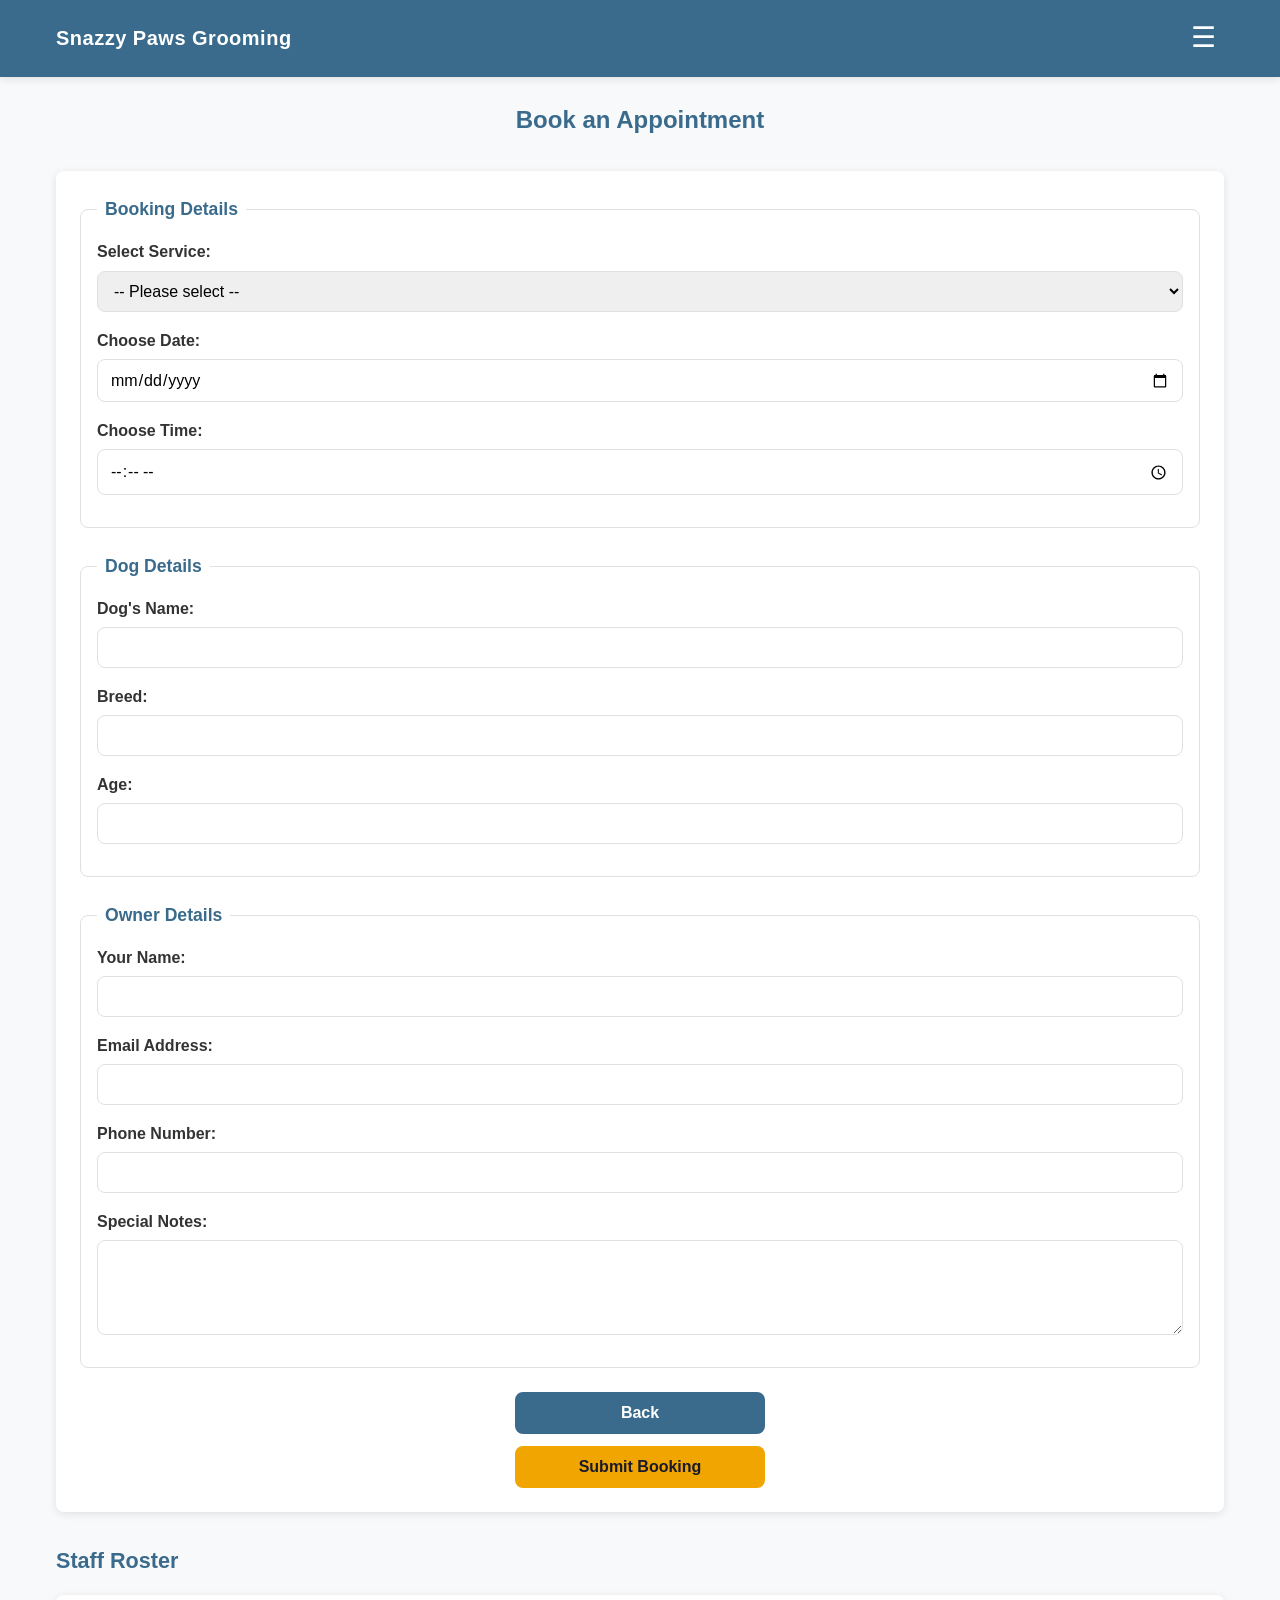
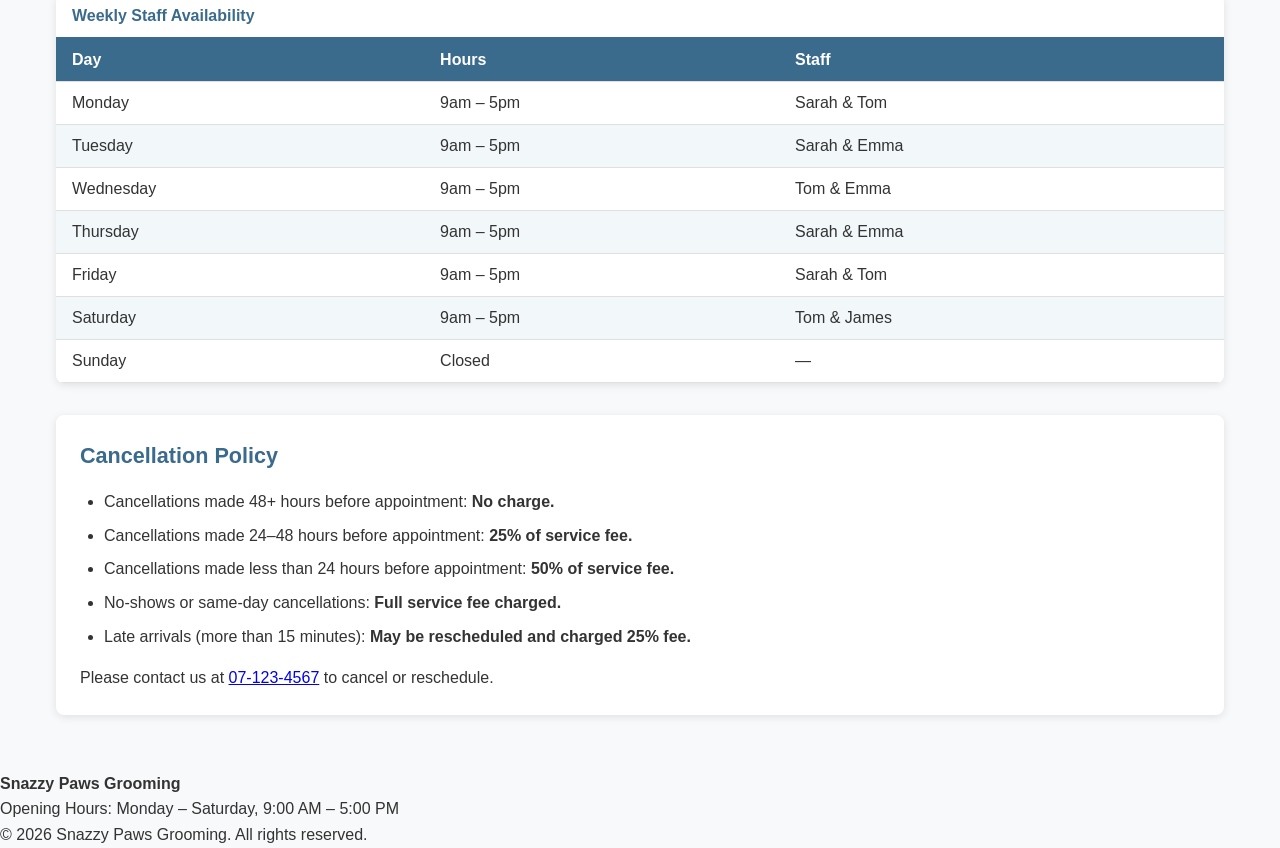
==== booking.html @ 9fe6e05d "Add files via upload" ====
<link rel="stylesheet" href="styles.min.css">
<!DOCTYPE html>
<html lang="en">

<head>
    <meta charset="UTF-8">
    <meta name="viewport" content="width=device-width, initial-scale=1.0">
    <meta name="description" content="Book a grooming appointment for your dog at Snazzy Paws Grooming">
    <title>Booking | Snazzy Paws Grooming</title>
    <link rel="stylesheet" href="styles.min.css">
</head>

<body>
    <a href="#main-content" class="skip-link">Skip to main content</a>

    <header>
        <nav aria-label="Main navigation">
            <div class="nav-container">
                <a href="index.html" class="logo">Snazzy Paws Grooming</a>
                <input type="checkbox" id="nav-toggle" class="nav-toggle" aria-label="Toggle navigation menu">
                <label for="nav-toggle" class="hamburger" aria-hidden="true">&#9776;</label>
                <ul class="nav-menu">
                    <li><a href="index.html">Home</a></li>
                    <li><a href="services.html">Services</a></li>
                    <li><a href="gallery.html">Gallery</a></li>
                    <li><a href="booking.html" aria-current="page">Booking</a></li>
                    <li><a href="contact.html">Contact</a></li>
                </ul>
            </div>
        </nav>
    </header>

    <main id="main-content">
        <section class="page-header" aria-labelledby="booking-heading">
            <h1 id="booking-heading">Book an Appointment</h1>
        </section>

        <section class="booking-form-section" aria-labelledby="form-heading">
            <h2 id="form-heading" class="visually-hidden">Booking Form</h2>
            <form action="#" method="post" class="booking-form">
                <fieldset>
                    <legend>Booking Details</legend>

                    <div class="form-group">
                        <label for="service">Select Service:</label>
                        <select id="service" name="service" required>
                            <option value="">-- Please select --</option>
                            <option value="bath-brush">Bath and Brush</option>
                            <option value="haircut">Haircut</option>
                            <option value="nail-trim">Nail Trim</option>
                            <option value="full-grooming">Full Grooming Package</option>
                            <option value="spa-package">Spa Package</option>
                            <option value="puppy-package">Puppy Package</option>
                            <option value="senior-package">Senior Dog Package</option>
                        </select>
                    </div>

                    <div class="form-group">
                        <label for="date">Choose Date:</label>
                        <input type="date" id="date" name="date" required>
                    </div>

                    <div class="form-group">
                        <label for="time">Choose Time:</label>
                        <input type="time" id="time" name="time" required>
                    </div>
                </fieldset>

                <fieldset>
                    <legend>Dog Details</legend>

                    <div class="form-group">
                        <label for="dog-name">Dog's Name:</label>
                        <input type="text" id="dog-name" name="dog-name" required>
                    </div>

                    <div class="form-group">
                        <label for="breed">Breed:</label>
                        <input type="text" id="breed" name="breed" required>
                    </div>

                    <div class="form-group">
                        <label for="age">Age:</label>
                        <input type="text" id="age" name="age" required>
                    </div>
                </fieldset>

                <fieldset>
                    <legend>Owner Details</legend>

                    <div class="form-group">
                        <label for="owner-name">Your Name:</label>
                        <input type="text" id="owner-name" name="owner-name" required>
                    </div>

                    <div class="form-group">
                        <label for="email">Email Address:</label>
                        <input type="email" id="email" name="email" required>
                    </div>

                    <div class="form-group">
                        <label for="phone">Phone Number:</label>
                        <input type="tel" id="phone" name="phone" required>
                    </div>

                    <div class="form-group">
                        <label for="notes">Special Notes:</label>
                        <textarea id="notes" name="notes" rows="4"></textarea>
                    </div>
                </fieldset>

                <div class="form-actions">
                    <button type="button" class="btn btn-secondary">Back</button>
                    <button type="submit" class="btn btn-primary">Submit Booking</button>
                </div>
            </form>
        </section>

        <section class="staff-roster" aria-labelledby="roster-heading">
            <h2 id="roster-heading">Staff Roster</h2>
            <div class="table-wrapper">
                <table>
                    <caption>Weekly Staff Availability</caption>
                    <thead>
                        <tr>
                            <th scope="col">Day</th>
                            <th scope="col">Hours</th>
                            <th scope="col">Staff</th>
                        </tr>
                    </thead>
                    <tbody>
                        <tr>
                            <td>Monday</td>
                            <td>9am – 5pm</td>
                            <td>Sarah &amp; Tom</td>
                        </tr>
                        <tr>
                            <td>Tuesday</td>
                            <td>9am – 5pm</td>
                            <td>Sarah &amp; Emma</td>
                        </tr>
                        <tr>
                            <td>Wednesday</td>
                            <td>9am – 5pm</td>
                            <td>Tom &amp; Emma</td>
                        </tr>
                        <tr>
                            <td>Thursday</td>
                            <td>9am – 5pm</td>
                            <td>Sarah &amp; Emma</td>
                        </tr>
                        <tr>
                            <td>Friday</td>
                            <td>9am – 5pm</td>
                            <td>Sarah &amp; Tom</td>
                        </tr>
                        <tr>
                            <td>Saturday</td>
                            <td>9am – 5pm</td>
                            <td>Tom &amp; James</td>
                        </tr>
                        <tr>
                            <td>Sunday</td>
                            <td>Closed</td>
                            <td>—</td>
                        </tr>
                    </tbody>
                </table>
            </div>
        </section>

        <section class="cancellation-policy" aria-labelledby="policy-heading">
            <h2 id="policy-heading">Cancellation Policy</h2>
            <ul>
                <li>Cancellations made 48+ hours before appointment: <strong>No charge.</strong></li>
                <li>Cancellations made 24–48 hours before appointment: <strong>25% of service fee.</strong></li>
                <li>Cancellations made less than 24 hours before appointment: <strong>50% of service fee.</strong></li>
                <li>No-shows or same-day cancellations: <strong>Full service fee charged.</strong></li>
                <li>Late arrivals (more than 15 minutes): <strong>May be rescheduled and charged 25% fee.</strong></li>
            </ul>
            <p>Please contact us at <a href="tel:071234567">07-123-4567</a> to cancel or reschedule.</p>
        </section>
    </main>

    <footer>
        <p><strong>Snazzy Paws Grooming</strong></p>
        <p>Opening Hours: Monday – Saturday, 9:00 AM – 5:00 PM</p>
        <p>&copy; 2026 Snazzy Paws Grooming. All rights reserved.</p>
    </footer>
</body>

</html>
---- styles.min.css ----
.logo:focus,
.logo:hover,
.nav-menu a:focus,
.nav-menu a:hover {
    color: var(--secondary)
}

.btn-secondary:focus,
.btn-secondary:hover,
.hamburger:focus,
.hamburger:hover,
.nav-menu a:focus,
.nav-menu a:hover,
.nav-menu a[aria-current=page] {
    background-color: var(--primary-dark)
}

.hero,
header {
    box-shadow: var(--shadow)
}

.btn,
.educational-link,
.logo,
.nav-menu a,
.skip-link {
    text-decoration: none
}

caption,
td,
th {
    text-align: left
}

.logo,
.skip-link,
caption,
legend {
    font-weight: 700
}

:root {
    --primary: #3a6b8c;
    --primary-dark: #2c5270;
    --secondary: #f0a500;
    --secondary-dark: #d18f00;
    --dark: #1a1a2e;
    --light: #f8f9fa;
    --white: #ffffff;
    --grey: #e0e0e0;
    --text: #333333;
    --text-light: #666666;
    --shadow: 0 2px 8px rgba(0, 0, 0, 0.1);
    --radius: 8px;
    --transition: 0.3s ease
}

*,
::after,
::before {
    box-sizing: border-box;
    margin: 0;
    padding: 0
}

html {
    scroll-behavior: smooth
}

body {
    font-family: 'Segoe UI', Tahoma, Geneva, Verdana, sans-serif;
    font-size: 1rem;
    line-height: 1.6;
    color: var(--text);
    background-color: var(--light);
    min-height: 100vh;
    display: flex;
    flex-direction: column
}

.logo,
.skip-link,
header {
    color: var(--white)
}

.nav-menu,
header {
    background-color: var(--primary)
}

img {
    max-width: 100%;
    height: auto;
    display: block
}

.skip-link {
    position: absolute;
    top: -100%;
    left: 0;
    background: var(--primary);
    padding: .5rem 1rem;
    z-index: 1000
}

.skip-link:focus {
    top: 0
}

.visually-hidden {
    position: absolute;
    width: 1px;
    height: 1px;
    padding: 0;
    margin: -1px;
    overflow: hidden;
    clip: rect(0, 0, 0, 0);
    white-space: nowrap;
    border: 0
}

.nav-container,
.nav-menu a,
caption,
td,
th {
    padding: .75rem 1rem
}

.cta-section .btn,
main {
    margin: 0 auto
}

.hamburger,
.hero {
    border-radius: var(--radius)
}

header {
    position: sticky;
    top: 0;
    z-index: 100
}

.nav-container {
    max-width: 1200px;
    margin: 0 auto;
    display: flex;
    flex-wrap: wrap;
    align-items: center;
    justify-content: space-between;
    position: relative
}

.educational,
.hero,
.info-banner,
.page-header,
.reviews,
.staff-roster,
.table-wrapper {
    margin-bottom: 2rem
}

.logo {
    font-size: 1.25rem;
    letter-spacing: .5px
}

.nav-toggle {
    display: none
}

.hamburger,
.nav-menu a {
    display: block;
    color: var(--white);
    transition: background var(--transition)
}

.hamburger {
    font-size: 1.75rem;
    cursor: pointer;
    padding: .25rem .5rem
}

.nav-menu {
    display: none;
    flex-direction: column;
    list-style: none;
    width: 100%;
    padding: .5rem 0
}

.nav-menu li {
    border-top: 1px solid rgba(255, 255, 255, .15)
}

.nav-menu a {
    font-weight: 500
}

.btn,
.form-group label,
thead th {
    font-weight: 600
}

.nav-menu a[aria-current=page] {
    border-left: 4px solid var(--secondary)
}

.nav-toggle:checked~.nav-menu {
    display: flex
}

main {
    flex: 1;
    max-width: 1200px;
    width: 100%;
    padding: 1.5rem 1rem
}

.hero {
    position: relative;
    overflow: hidden
}

.hero-image {
    width: 100%;
    height: 300px;
    object-fit: cover
}

.hero-content {
    padding: 1.5rem;
    text-align: center;
    background-color: var(--white)
}

.hero-content h1 {
    font-size: 1.5rem;
    color: var(--primary);
    margin-bottom: .75rem
}

.cta-section p,
.hero-content p {
    color: var(--text-light);
    margin-bottom: 1.25rem
}

.form-actions,
.hero-buttons {
    display: flex;
    flex-direction: column;
    gap: .75rem;
    align-items: center
}

.btn {
    display: inline-block;
    padding: .75rem 1.5rem;
    border: none;
    border-radius: var(--radius);
    font-size: 1rem;
    text-align: center;
    cursor: pointer;
    transition: background var(--transition), transform var(--transition);
    width: 100%;
    max-width: 250px
}

.educational-link,
.info-banner,
.review-card {
    padding: 1.25rem;
    box-shadow: var(--shadow);
    text-align: center
}

.cta-section,
.educational-link,
.gallery-grid img,
.info-banner,
.review-card,
.table-wrapper {
    border-radius: var(--radius)
}

.btn:focus,
.btn:hover {
    transform: translateY(-2px)
}

.btn-primary {
    background-color: var(--secondary);
    color: var(--dark)
}

.btn-primary:focus,
.btn-primary:hover {
    background-color: var(--secondary-dark)
}

.btn-secondary,
.educational-link:focus,
.educational-link:hover,
thead th {
    background-color: var(--primary);
    color: var(--white)
}

.cta-section,
.educational-link,
.info-banner,
.review-card,
caption,
table {
    background-color: var(--white)
}

.info-banner p {
    margin-bottom: .25rem
}

.reviews h2 {
    text-align: center;
    color: var(--primary);
    margin-bottom: 1.25rem;
    font-size: 1.35rem
}

.reviews-grid {
    display: grid;
    grid-template-columns: 1fr;
    gap: 1rem
}

.review-card h3 {
    font-size: 1rem;
    color: var(--secondary-dark);
    margin-bottom: .5rem
}

.review-card p {
    font-style: italic;
    color: var(--text-light)
}

.educational-link,
.page-header h1,
caption,
legend {
    color: var(--primary)
}

.educational-link {
    display: block;
    font-weight: 600;
    transition: background var(--transition), color var(--transition)
}

.page-header {
    text-align: center
}

.page-header h1 {
    font-size: 1.5rem
}

.table-wrapper {
    overflow-x: auto;
    box-shadow: var(--shadow)
}

table {
    width: 100%;
    border-collapse: collapse;
    min-width: 500px
}

caption {
    caption-side: top;
    border-bottom: 2px solid var(--primary)
}

td,
th {
    border-bottom: 1px solid var(--grey)
}

tbody tr:nth-child(2n) {
    background-color: #f2f7fa
}

tbody tr:hover {
    background-color: #e6f0f7
}

.cta-section {
    text-align: center;
    padding: 2rem 1.25rem;
    box-shadow: var(--shadow)
}

.booking-form,
.cancellation-policy,
.contact-form,
.contact-info {
    background-color: var(--white);
    padding: 1.5rem;
    box-shadow: var(--shadow)
}

.contact-info h3,
.cta-section h2 {
    color: var(--primary);
    margin-bottom: .5rem
}

.gallery-grid {
    display: grid;
    grid-template-columns: repeat(2, 1fr);
    gap: .75rem
}

.gallery-grid img {
    width: 100%;
    height: 200px;
    object-fit: cover;
    box-shadow: var(--shadow);
    transition: transform var(--transition)
}

.gallery-grid img:focus,
.gallery-grid img:hover {
    transform: scale(1.03)
}

.booking-form,
.cancellation-policy,
.contact-form {
    border-radius: var(--radius);
    margin-bottom: 2rem
}

fieldset {
    border: 1px solid var(--grey);
    border-radius: var(--radius);
    padding: 1rem;
    margin-bottom: 1.5rem
}

legend {
    padding: 0 .5rem;
    font-size: 1.1rem
}

.form-group {
    margin-bottom: 1rem
}

.form-group label {
    display: block;
    margin-bottom: .35rem;
    color: var(--text)
}

.form-group input,
.form-group select,
.form-group textarea {
    width: 100%;
    padding: .65rem .75rem;
    border: 1px solid var(--grey);
    border-radius: var(--radius);
    font-size: 1rem;
    font-family: inherit;
    transition: border-color var(--transition), box-shadow var(--transition)
}

.form-group input:focus,
.form-group select:focus,
.form-group textarea:focus {
    outline: 0;
    border-color: var(--primary);
    box-shadow: 0 0 0 3px rgba(58, 107, 140, .2)
}

.form-group textarea {
    resize: vertical
}

.cancellation-policy h2,
.staff-roster h2 {
    color: var(--primary);
    margin-bottom: 1rem;
    font-size: 1.35rem
}

.cancellation-policy ul {
    list-style: disc;
    padding-left: 1.5rem;
    margin-bottom: 1rem
}

.cancellation-policy li {
    margin-bottom: .5rem
}

.contact-info-map {
    display: grid;
    grid-template-columns: 1fr;
    gap: 1.5rem;
    margin-bottom: 2rem
}

.contact-info {
    border-radius: var(--radius)
}
---- styles.min.css ----
.logo:focus,
.logo:hover,
.nav-menu a:focus,
.nav-menu a:hover {
    color: var(--secondary)
}

.btn-secondary:focus,
.btn-secondary:hover,
.hamburger:focus,
.hamburger:hover,
.nav-menu a:focus,
.nav-menu a:hover,
.nav-menu a[aria-current=page] {
    background-color: var(--primary-dark)
}

.hero,
header {
    box-shadow: var(--shadow)
}

.btn,
.educational-link,
.logo,
.nav-menu a,
.skip-link {
    text-decoration: none
}

caption,
td,
th {
    text-align: left
}

.logo,
.skip-link,
caption,
legend {
    font-weight: 700
}

:root {
    --primary: #3a6b8c;
    --primary-dark: #2c5270;
    --secondary: #f0a500;
    --secondary-dark: #d18f00;
    --dark: #1a1a2e;
    --light: #f8f9fa;
    --white: #ffffff;
    --grey: #e0e0e0;
    --text: #333333;
    --text-light: #666666;
    --shadow: 0 2px 8px rgba(0, 0, 0, 0.1);
    --radius: 8px;
    --transition: 0.3s ease
}

*,
::after,
::before {
    box-sizing: border-box;
    margin: 0;
    padding: 0
}

html {
    scroll-behavior: smooth
}

body {
    font-family: 'Segoe UI', Tahoma, Geneva, Verdana, sans-serif;
    font-size: 1rem;
    line-height: 1.6;
    color: var(--text);
    background-color: var(--light);
    min-height: 100vh;
    display: flex;
    flex-direction: column
}

.logo,
.skip-link,
header {
    color: var(--white)
}

.nav-menu,
header {
    background-color: var(--primary)
}

img {
    max-width: 100%;
    height: auto;
    display: block
}

.skip-link {
    position: absolute;
    top: -100%;
    left: 0;
    background: var(--primary);
    padding: .5rem 1rem;
    z-index: 1000
}

.skip-link:focus {
    top: 0
}

.visually-hidden {
    position: absolute;
    width: 1px;
    height: 1px;
    padding: 0;
    margin: -1px;
    overflow: hidden;
    clip: rect(0, 0, 0, 0);
    white-space: nowrap;
    border: 0
}

.nav-container,
.nav-menu a,
caption,
td,
th {
    padding: .75rem 1rem
}

.cta-section .btn,
main {
    margin: 0 auto
}

.hamburger,
.hero {
    border-radius: var(--radius)
}

header {
    position: sticky;
    top: 0;
    z-index: 100
}

.nav-container {
    max-width: 1200px;
    margin: 0 auto;
    display: flex;
    flex-wrap: wrap;
    align-items: center;
    justify-content: space-between;
    position: relative
}

.educational,
.hero,
.info-banner,
.page-header,
.reviews,
.staff-roster,
.table-wrapper {
    margin-bottom: 2rem
}

.logo {
    font-size: 1.25rem;
    letter-spacing: .5px
}

.nav-toggle {
    display: none
}

.hamburger,
.nav-menu a {
    display: block;
    color: var(--white);
    transition: background var(--transition)
}

.hamburger {
    font-size: 1.75rem;
    cursor: pointer;
    padding: .25rem .5rem
}

.nav-menu {
    display: none;
    flex-direction: column;
    list-style: none;
    width: 100%;
    padding: .5rem 0
}

.nav-menu li {
    border-top: 1px solid rgba(255, 255, 255, .15)
}

.nav-menu a {
    font-weight: 500
}

.btn,
.form-group label,
thead th {
    font-weight: 600
}

.nav-menu a[aria-current=page] {
    border-left: 4px solid var(--secondary)
}

.nav-toggle:checked~.nav-menu {
    display: flex
}

main {
    flex: 1;
    max-width: 1200px;
    width: 100%;
    padding: 1.5rem 1rem
}

.hero {
    position: relative;
    overflow: hidden
}

.hero-image {
    width: 100%;
    height: 300px;
    object-fit: cover
}

.hero-content {
    padding: 1.5rem;
    text-align: center;
    background-color: var(--white)
}

.hero-content h1 {
    font-size: 1.5rem;
    color: var(--primary);
    margin-bottom: .75rem
}

.cta-section p,
.hero-content p {
    color: var(--text-light);
    margin-bottom: 1.25rem
}

.form-actions,
.hero-buttons {
    display: flex;
    flex-direction: column;
    gap: .75rem;
    align-items: center
}

.btn {
    display: inline-block;
    padding: .75rem 1.5rem;
    border: none;
    border-radius: var(--radius);
    font-size: 1rem;
    text-align: center;
    cursor: pointer;
    transition: background var(--transition), transform var(--transition);
    width: 100%;
    max-width: 250px
}

.educational-link,
.info-banner,
.review-card {
    padding: 1.25rem;
    box-shadow: var(--shadow);
    text-align: center
}

.cta-section,
.educational-link,
.gallery-grid img,
.info-banner,
.review-card,
.table-wrapper {
    border-radius: var(--radius)
}

.btn:focus,
.btn:hover {
    transform: translateY(-2px)
}

.btn-primary {
    background-color: var(--secondary);
    color: var(--dark)
}

.btn-primary:focus,
.btn-primary:hover {
    background-color: var(--secondary-dark)
}

.btn-secondary,
.educational-link:focus,
.educational-link:hover,
thead th {
    background-color: var(--primary);
    color: var(--white)
}

.cta-section,
.educational-link,
.info-banner,
.review-card,
caption,
table {
    background-color: var(--white)
}

.info-banner p {
    margin-bottom: .25rem
}

.reviews h2 {
    text-align: center;
    color: var(--primary);
    margin-bottom: 1.25rem;
    font-size: 1.35rem
}

.reviews-grid {
    display: grid;
    grid-template-columns: 1fr;
    gap: 1rem
}

.review-card h3 {
    font-size: 1rem;
    color: var(--secondary-dark);
    margin-bottom: .5rem
}

.review-card p {
    font-style: italic;
    color: var(--text-light)
}

.educational-link,
.page-header h1,
caption,
legend {
    color: var(--primary)
}

.educational-link {
    display: block;
    font-weight: 600;
    transition: background var(--transition), color var(--transition)
}

.page-header {
    text-align: center
}

.page-header h1 {
    font-size: 1.5rem
}

.table-wrapper {
    overflow-x: auto;
    box-shadow: var(--shadow)
}

table {
    width: 100%;
    border-collapse: collapse;
    min-width: 500px
}

caption {
    caption-side: top;
    border-bottom: 2px solid var(--primary)
}

td,
th {
    border-bottom: 1px solid var(--grey)
}

tbody tr:nth-child(2n) {
    background-color: #f2f7fa
}

tbody tr:hover {
    background-color: #e6f0f7
}

.cta-section {
    text-align: center;
    padding: 2rem 1.25rem;
    box-shadow: var(--shadow)
}

.booking-form,
.cancellation-policy,
.contact-form,
.contact-info {
    background-color: var(--white);
    padding: 1.5rem;
    box-shadow: var(--shadow)
}

.contact-info h3,
.cta-section h2 {
    color: var(--primary);
    margin-bottom: .5rem
}

.gallery-grid {
    display: grid;
    grid-template-columns: repeat(2, 1fr);
    gap: .75rem
}

.gallery-grid img {
    width: 100%;
    height: 200px;
    object-fit: cover;
    box-shadow: var(--shadow);
    transition: transform var(--transition)
}

.gallery-grid img:focus,
.gallery-grid img:hover {
    transform: scale(1.03)
}

.booking-form,
.cancellation-policy,
.contact-form {
    border-radius: var(--radius);
    margin-bottom: 2rem
}

fieldset {
    border: 1px solid var(--grey);
    border-radius: var(--radius);
    padding: 1rem;
    margin-bottom: 1.5rem
}

legend {
    padding: 0 .5rem;
    font-size: 1.1rem
}

.form-group {
    margin-bottom: 1rem
}

.form-group label {
    display: block;
    margin-bottom: .35rem;
    color: var(--text)
}

.form-group input,
.form-group select,
.form-group textarea {
    width: 100%;
    padding: .65rem .75rem;
    border: 1px solid var(--grey);
    border-radius: var(--radius);
    font-size: 1rem;
    font-family: inherit;
    transition: border-color var(--transition), box-shadow var(--transition)
}

.form-group input:focus,
.form-group select:focus,
.form-group textarea:focus {
    outline: 0;
    border-color: var(--primary);
    box-shadow: 0 0 0 3px rgba(58, 107, 140, .2)
}

.form-group textarea {
    resize: vertical
}

.cancellation-policy h2,
.staff-roster h2 {
    color: var(--primary);
    margin-bottom: 1rem;
    font-size: 1.35rem
}

.cancellation-policy ul {
    list-style: disc;
    padding-left: 1.5rem;
    margin-bottom: 1rem
}

.cancellation-policy li {
    margin-bottom: .5rem
}

.contact-info-map {
    display: grid;
    grid-template-columns: 1fr;
    gap: 1.5rem;
    margin-bottom: 2rem
}

.contact-info {
    border-radius: var(--radius)
}
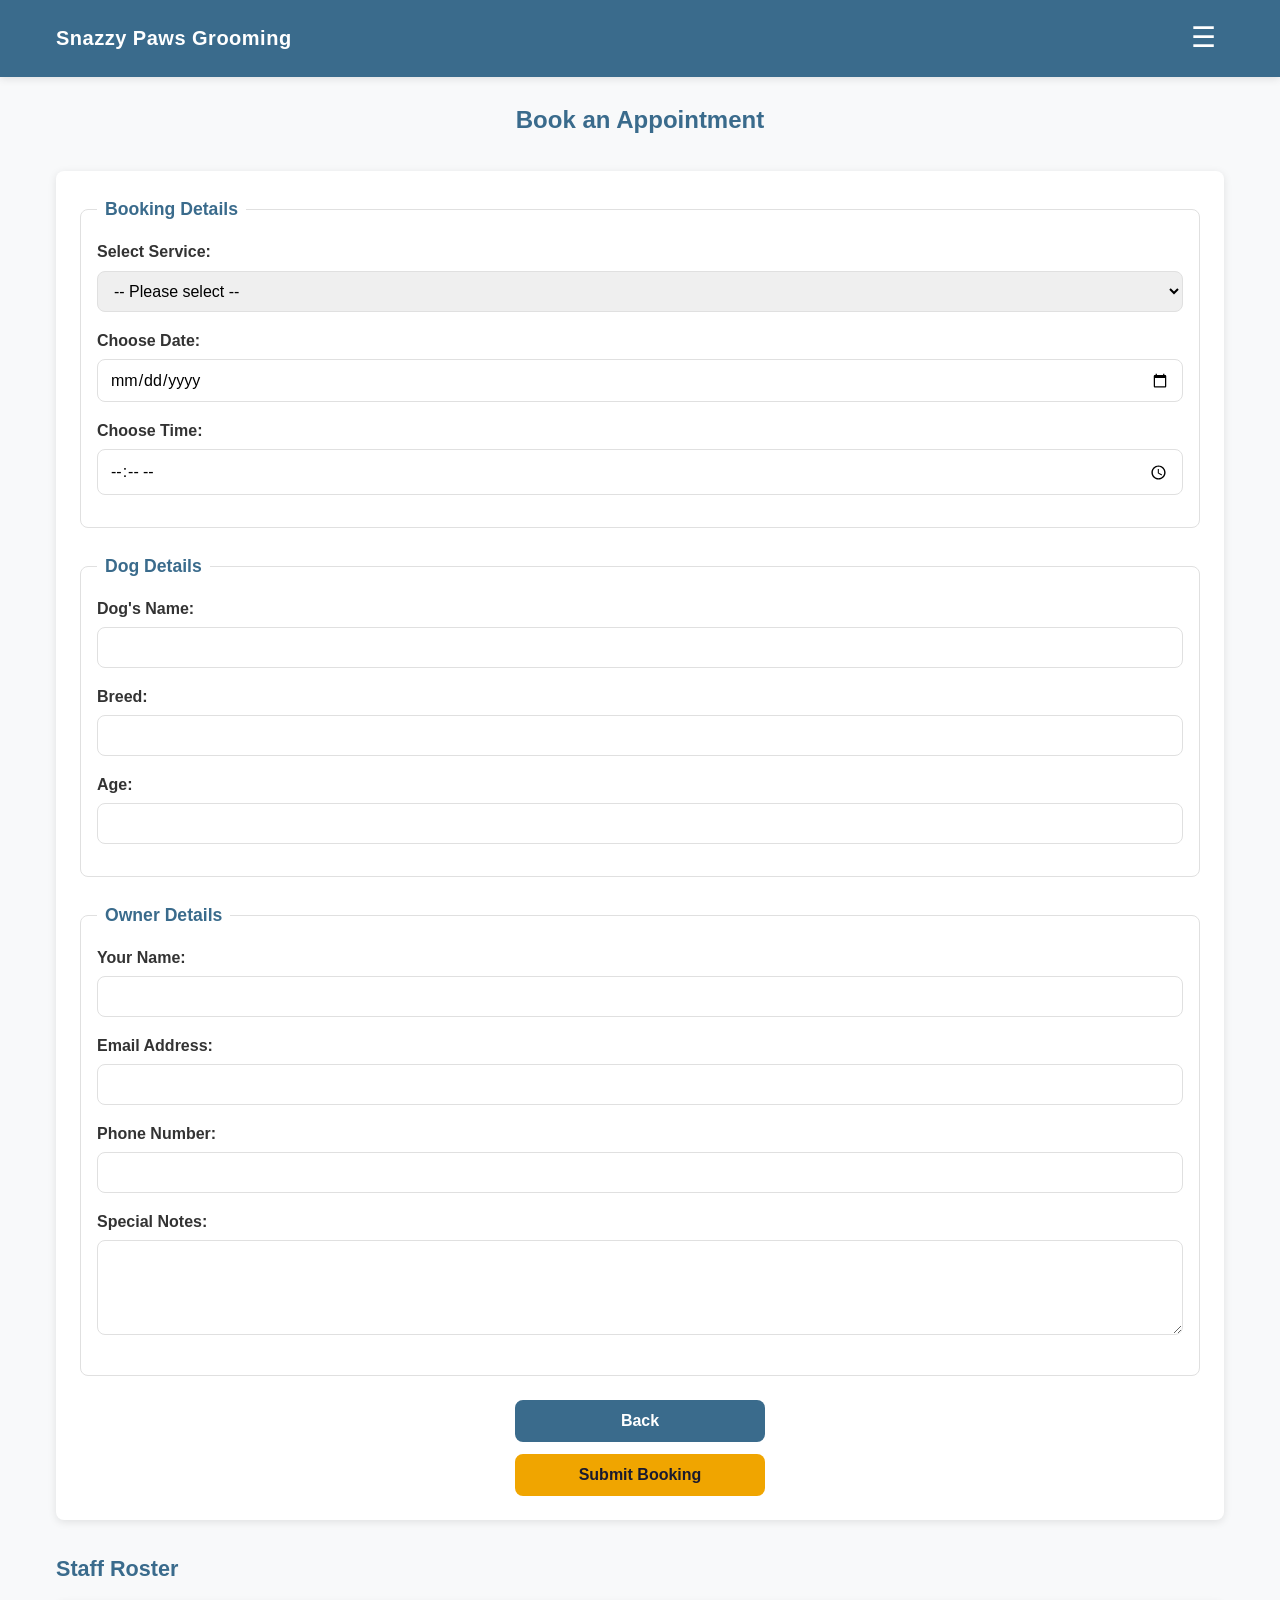
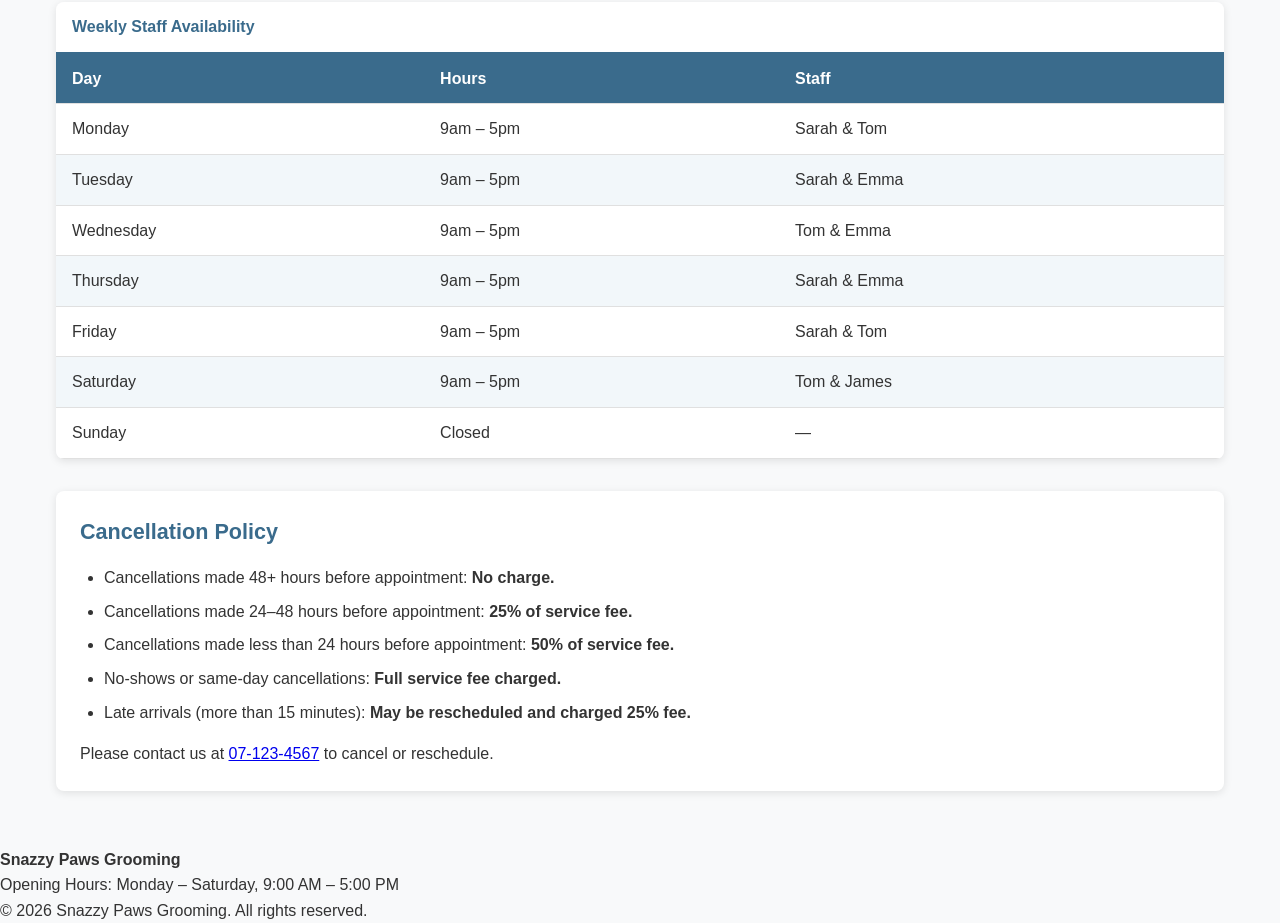
==== commit 636ff298: "Fix HTML formatting and structure in booking.html" ====
--- a/booking.html
+++ b/booking.html
@@ -1,4 +1,3 @@
-<link rel="stylesheet" href="styles.min.css">
 <!DOCTYPE html>
 <html lang="en">
 
@@ -18,7 +17,10 @@
             <div class="nav-container">
                 <a href="index.html" class="logo">Snazzy Paws Grooming</a>
                 <input type="checkbox" id="nav-toggle" class="nav-toggle" aria-label="Toggle navigation menu">
-                <label for="nav-toggle" class="hamburger" aria-hidden="true">&#9776;</label>
+                <label for="nav-toggle" class="hamburger">
+    <span aria-hidden="true">&#9776;</span>
+    <span class="visually-hidden">Menu</span>
+</label>
                 <ul class="nav-menu">
                     <li><a href="index.html">Home</a></li>
                     <li><a href="services.html">Services</a></li>
@@ -189,4 +191,4 @@
     </footer>
 </body>
 
-</html>+</html>
